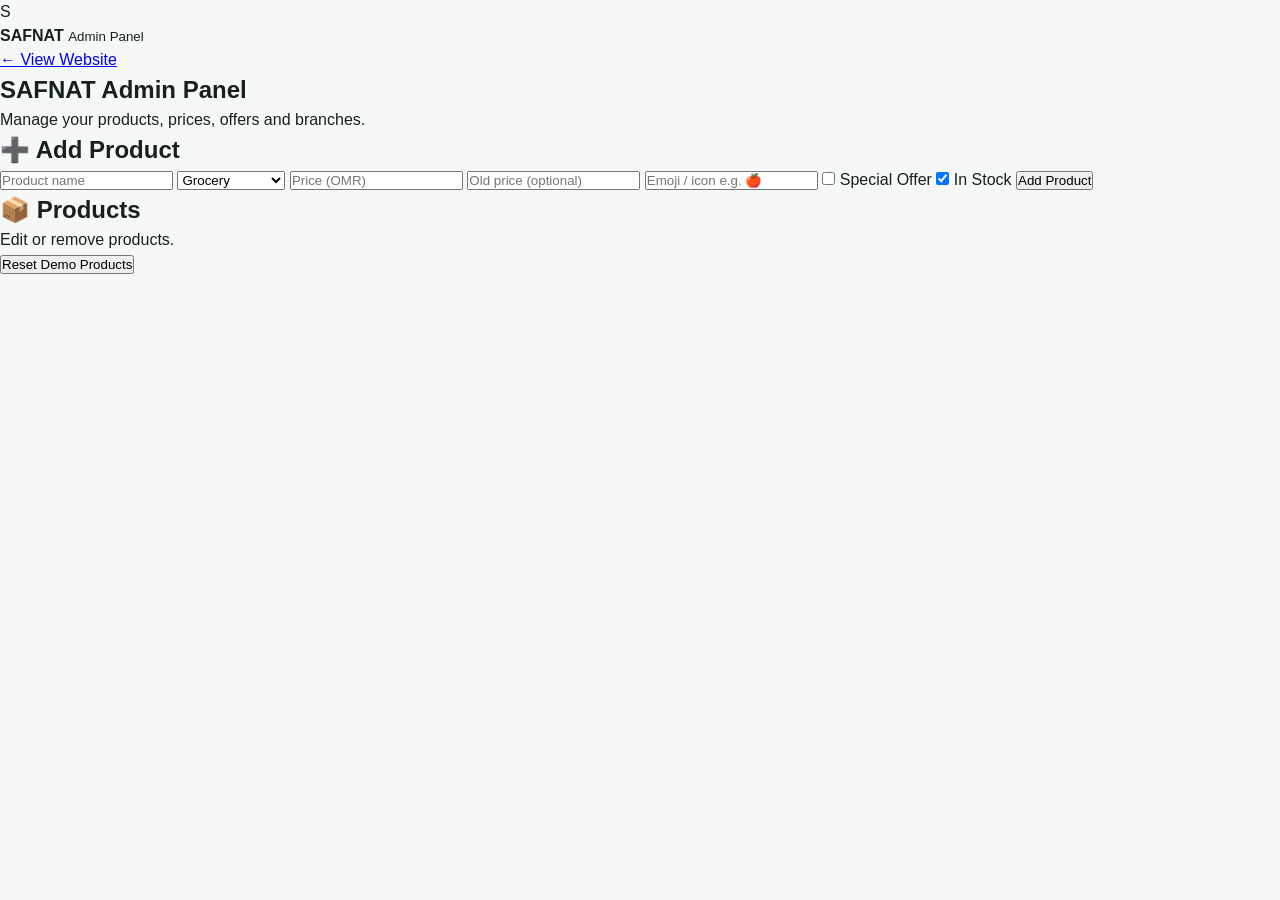
==== admin.html @ 0fa6844f "Add admin panel HTML structure" ====
<!DOCTYPE html>
<html lang="en">
<head>
  <meta charset="UTF-8">
  <meta name="viewport" content="width=device-width, initial-scale=1.0">
  <title>SAFNAT Admin Panel</title>
  <link rel="stylesheet" href="style.css">
</head>

<body>

<header class="top">
  <div class="brand">
    <div class="logo-mark">S</div>
    <div>
      <strong>SAFNAT</strong>
      <small>Admin Panel</small>
    </div>
  </div>

  <a href="index.html" class="admin-back">← View Website</a>
</header>

<main class="admin-page">

  <section class="admin-hero">
    <h1>SAFNAT Admin Panel</h1>
    <p>Manage your products, prices, offers and branches.</p>
  </section>

  <section class="admin-card">
    <h2>➕ Add Product</h2>

    <div class="admin-form">

      <input id="productName" type="text" placeholder="Product name">

      <select id="productCategory">
        <option value="Grocery">Grocery</option>
        <option value="Fresh Food">Fresh Food</option>
        <option value="Beverages">Beverages</option>
        <option value="Snacks">Snacks</option>
        <option value="Household">Household</option>
        <option value="Personal Care">Personal Care</option>
      </select>

      <input id="productPrice" type="number" step="0.001" placeholder="Price (OMR)">

      <input id="productOldPrice" type="number" step="0.001" placeholder="Old price (optional)">

      <input id="productIcon" type="text" placeholder="Emoji / icon e.g. 🍎">

      <label class="admin-check">
        <input id="productOffer" type="checkbox">
        Special Offer
      </label>

      <label class="admin-check">
        <input id="productStock" type="checkbox" checked>
        In Stock
      </label>

      <button class="admin-btn" onclick="addProduct()">
        Add Product
      </button>

    </div>
  </section>

  <section class="admin-card">
    <div class="admin-title-row">
      <div>
        <h2>📦 Products</h2>
        <p>Edit or remove products.</p>
      </div>

      <button class="admin-btn secondary" onclick="resetAdminProducts()">
        Reset Demo Products
      </button>
    </div>

    <div id="adminProductList" class="admin-product-list"></div>
  </section>

</main>

<div id="adminToast" class="toast"></div>

<script src="admin.js"></script>

</body>
</html>
---- style.css ----
* {
  box-sizing: border-box;
  margin: 0;
  padding: 0;
}

:root {
  --green: #0b7a3b;
  --dark-green: #07572b;
  --red: #d71920;
  --white: #ffffff;
  --light: #f5f8f6;
  --dark: #17211b;
  --gray: #68736c;
  --border: #e1e7e3;
}

html {
  scroll-behavior: smooth;
}

body {
  font-family: Arial, Helvetica, sans-serif;
  background: var(--light);
  color: var(--dark);
  line-height: 1.5;
}

/* HEADER */
.topbar {
  position: sticky;
  top: 0;
  z-index: 100;
  display: flex;
  align-items: center;
  gap: 20px;
  padding: 14px 5%;
  background: var(--white);
  border-bottom: 1px solid var(--border);
}

.logo {
  display: flex;
  align-items: center;
  gap: 10px;
  min-width: 190px;
}

.logo-s {
  width: 46px;
  height: 46px;
  display: grid;
  place-items: center;
  background: var(--green);
  color: white;
  border-radius: 12px;
  font-size: 30px;
  font-weight: 900;
}

.logo strong {
  display: block;
  color: var(--green);
  font-size: 23px;
}

.logo small {
  color: var(--gray);
  font-size: 11px;
}

/* SEARCH */
.search-box {
  flex: 1;
  display: flex;
  max-width: 600px;
}

.search-box input {
  width: 100%;
  padding: 12px 15px;
  border: 1px solid var(--border);
  border-right: none;
  border-radius: 10px 0 0 10px;
  outline: none;
  font-size: 15px;
}

.search-box input:focus {
  border-color: var(--green);
}

.search-box button {
  border: none;
  background: var(--green);
  color: white;
  padding: 0 18px;
  border-radius: 0 10px 10px 0;
  cursor: pointer;
}

/* BUTTONS */
.branch-btn,
.cart-btn {
  border: none;
  padding: 11px 15px;
  border-radius: 10px;
  cursor: pointer;
  font-weight: bold;
}

.branch-btn {
  background: #edf7f1;
  color: var(--green);
}

.cart-btn {
  background: var(--green);
  color: white;
}

#cartCount {
  display: inline-grid;
  place-items: center;
  min-width: 21px;
  height: 21px;
  margin-left: 4px;
  padding: 2px
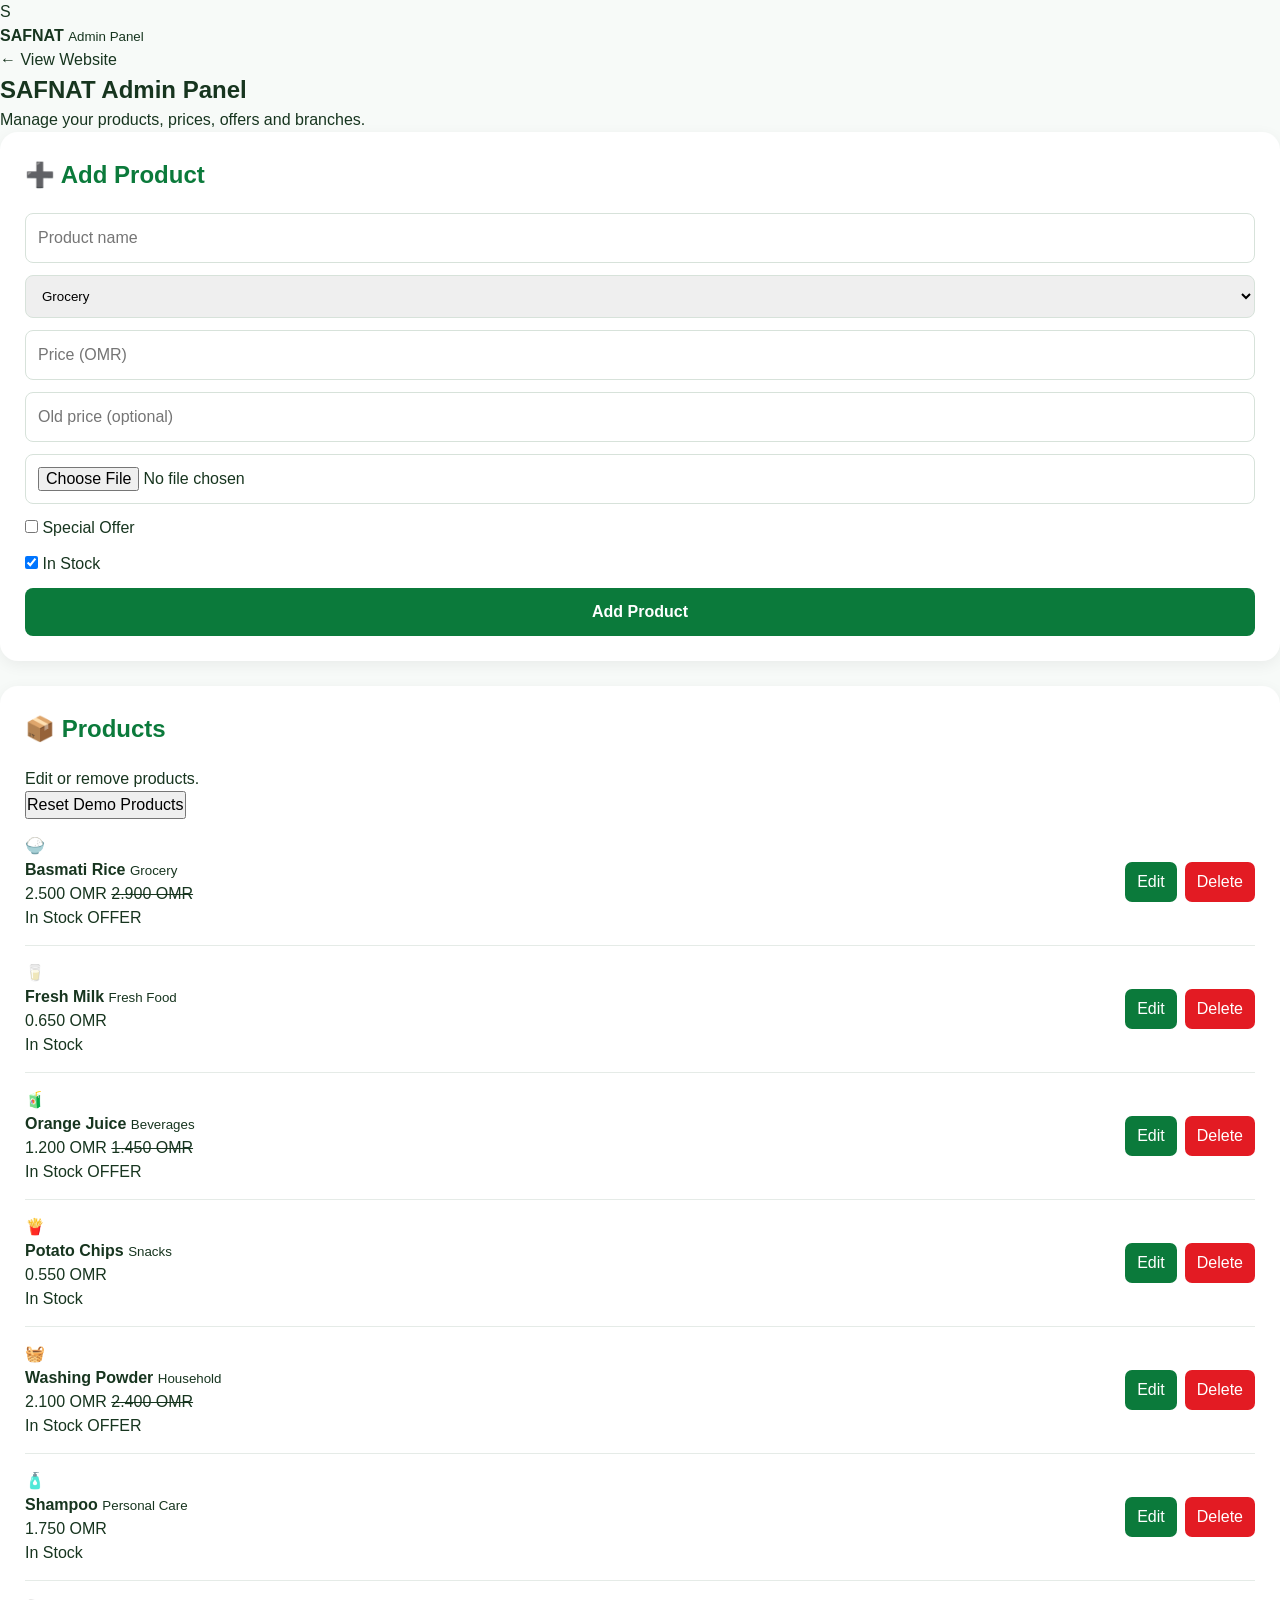
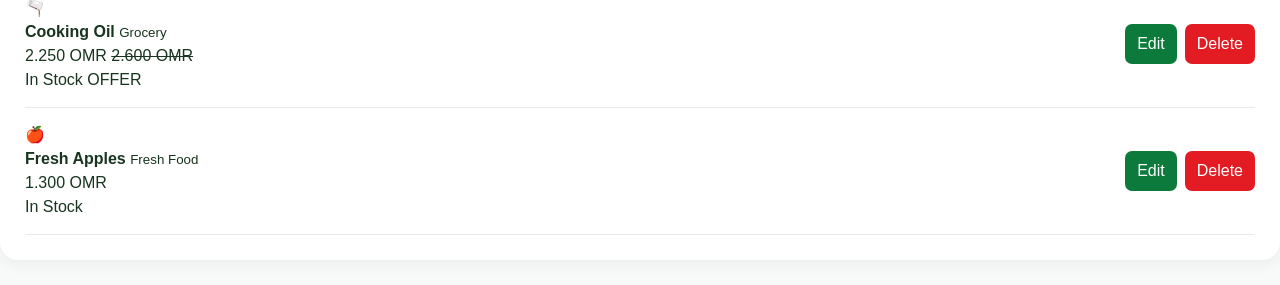
==== commit 34af54ca: "Change productIcon input to productImage file input" ====
--- a/admin.html
+++ b/admin.html
@@ -48,7 +48,7 @@
 
       <input id="productOldPrice" type="number" step="0.001" placeholder="Old price (optional)">
 
-      <input id="productIcon" type="text" placeholder="Emoji / icon e.g. 🍎">
+      <input id="productImage" type="file" accept="image/*">
 
       <label class="admin-check">
         <input id="productOffer" type="checkbox">
--- a/style.css
+++ b/style.css
@@ -1,42 +1,47 @@
+
 * {
   box-sizing: border-box;
   margin: 0;
   padding: 0;
 }
 
-:root {
-  --green: #0b7a3b;
-  --dark-green: #07572b;
-  --red: #d71920;
-  --white: #ffffff;
-  --light: #f5f8f6;
-  --dark: #17211b;
-  --gray: #68736c;
-  --border: #e1e7e3;
-}
-
 html {
   scroll-behavior: smooth;
 }
 
 body {
   font-family: Arial, Helvetica, sans-serif;
-  background: var(--light);
-  color: var(--dark);
+  background: #f7faf8;
+  color: #17351f;
   line-height: 1.5;
+}
+
+button,
+input {
+  font: inherit;
+}
+
+button {
+  cursor: pointer;
+}
+
+a {
+  text-decoration: none;
+  color: inherit;
 }
 
 /* HEADER */
 .topbar {
+  background: #ffffff;
+  min-height: 78px;
+  padding: 12px 5%;
+  display: flex;
+  align-items: center;
+  gap: 25px;
+  border-bottom: 1px solid #e5eee8;
   position: sticky;
   top: 0;
   z-index: 100;
-  display: flex;
-  align-items: center;
-  gap: 20px;
-  padding: 14px 5%;
-  background: var(--white);
-  border-bottom: 1px solid var(--border);
 }
 
 .logo {
@@ -47,82 +52,823 @@
 }
 
 .logo-s {
-  width: 46px;
-  height: 46px;
-  display: grid;
-  place-items: center;
-  background: var(--green);
-  color: white;
-  border-radius: 12px;
-  font-size: 30px;
-  font-weight: 900;
+  width: 48px;
+  height: 48px;
+  background: #0b7a3b;
+  color: white;
+  border-radius: 50%;
+  display: flex;
+  align-items: center;
+  justify-content: center;
+  font-size: 32px;
+  font-weight: bold;
+  border: 4px solid #e31b23;
 }
 
 .logo strong {
   display: block;
-  color: var(--green);
-  font-size: 23px;
+  color: #0b7a3b;
+  font-size: 25px;
+  letter-spacing: 1px;
 }
 
 .logo small {
-  color: var(--gray);
+  color: #777;
   font-size: 11px;
 }
 
-/* SEARCH */
 .search-box {
   flex: 1;
-  display: flex;
-  max-width: 600px;
+  max-width: 550px;
+  display: flex;
+  background: #f3f6f4;
+  border-radius: 30px;
+  overflow: hidden;
+  border: 1px solid #dce7df;
 }
 
 .search-box input {
   width: 100%;
-  padding: 12px 15px;
-  border: 1px solid var(--border);
-  border-right: none;
-  border-radius: 10px 0 0 10px;
+  border: 0;
   outline: none;
-  font-size: 15px;
-}
-
-.search-box input:focus {
-  border-color: var(--green);
+  background: transparent;
+  padding: 13px 18px;
 }
 
 .search-box button {
-  border: none;
-  background: var(--green);
-  color: white;
-  padding: 0 18px;
-  border-radius: 0 10px 10px 0;
-  cursor: pointer;
-}
-
-/* BUTTONS */
+  border: 0;
+  background: #0b7a3b;
+  color: white;
+  width: 52px;
+}
+
 .branch-btn,
 .cart-btn {
-  border: none;
-  padding: 11px 15px;
+  border: 0;
+  border-radius: 25px;
+  padding: 12px 17px;
+  font-weight: bold;
+}
+
+.branch-btn {
+  background: #eef7f1;
+  color: #0b7a3b;
+}
+
+.cart-btn {
+  background: #e31b23;
+  color: white;
+}
+
+#cartCount {
+  background: white;
+  color: #e31b23;
+  border-radius: 50%;
+  padding: 2px 7px;
+  margin-left: 4px;
+}
+
+/* NAVIGATION */
+.navbar {
+  background: #0b7a3b;
+  color: white;
+  display: flex;
+  justify-content: center;
+  gap: 35px;
+  padding: 13px;
+}
+
+.navbar a {
+  font-weight: bold;
+}
+
+.navbar a:hover {
+  color: #ffd84d;
+}
+
+/* PICKUP */
+.pickup-banner {
+  text-align: center;
+  background: #fff4d6;
+  color: #674d00;
+  padding: 10px;
+}
+
+/* HERO */
+.hero {
+  min-height: 440px;
+  display: flex;
+  align-items: center;
+  padding: 60px 8%;
+  background: linear-gradient(110deg, #e9f7ee, #ffffff);
+}
+
+.hero-content {
+  max-width: 650px;
+}
+
+.welcome,
+.section-heading p,
+.offer-banner p {
+  color: #e31b23;
+  font-weight: bold;
+  letter-spacing: 2px;
+  font-size: 13px;
+}
+
+.hero h1 {
+  font-size: clamp(42px, 7vw, 72px);
+  line-height: 1.05;
+  margin: 15px 0;
+  color: #12351e;
+}
+
+.hero h1 span {
+  color: #0b7a3b;
+}
+
+.hero-content > p:not(.welcome) {
+  color: #5c6d62;
+  font-size: 18px;
+}
+
+.hero-buttons {
+  display: flex;
+  gap: 14px;
+  margin-top: 28px;
+  flex-wrap: wrap;
+}
+
+.btn {
+  display: inline-block;
+  padding: 13px 24px;
+  border-radius: 25px;
+  font-weight: bold;
+}
+
+.btn.primary {
+  background: #0b7a3b;
+  color: white;
+}
+
+.btn.secondary {
+  border: 2px solid #0b7a3b;
+  color: #0b7a3b;
+}
+
+/* SECTIONS */
+.section {
+  padding: 65px 6%;
+}
+
+.section-heading {
+  text-align: center;
+  margin-bottom: 30px;
+}
+
+.section-heading h2 {
+  font-size: 34px;
+  margin-top: 5px;
+  color: #17351f;
+}
+
+/* CATEGORIES */
+.category-grid {
+  display: grid;
+  grid-template-columns: repeat(6, 1fr);
+  gap: 15px;
+}
+
+.category-grid button {
+  background: white;
+  border: 1px solid #dfeae2;
+  border-radius: 16px;
+  padding: 25px 10px;
+  font-size: 35px;
+  box-shadow: 0 3px 12px rgba(0,0,0,.05);
+  transition: .2s;
+}
+
+.category-grid button:hover {
+  transform: translateY(-4px);
+  border-color: #0b7a3b;
+}
+
+.category-grid span {
+  display: block;
+  margin-top: 8px;
+  font-size: 14px;
+  font-weight: bold;
+  color: #23452e;
+}
+
+/* OFFERS */
+.offer-banner {
+  margin: 10px 6% 20px;
+  padding: 40px 6%;
+  border-radius: 25px;
+  background: #0b7a3b;
+  color: white;
+  display: flex;
+  justify-content: space-between;
+  align-items: center;
+}
+
+.offer-banner p {
+  color: #ffd84d;
+}
+
+.offer-banner h2 {
+  font-size: 38px;
+  margin: 8px 0 18px;
+}
+
+.offer-banner button {
+  border: 0;
+  background: #e31b23;
+  color: white;
+  padding: 12px 22px;
+  border-radius: 22px;
+  font-weight: bold;
+}
+
+.offer-icon {
+  font-size: 80px;
+}
+
+/* PRODUCTS */
+.product-heading {
+  display: flex;
+  justify-content: space-between;
+  align-items: end;
+  text-align: left;
+}
+
+.reset-btn {
+  border: 1px solid #0b7a3b;
+  color: #0b7a3b;
+  background: white;
+  padding: 9px 18px;
+  border-radius: 20px;
+}
+
+.product-grid {
+  display: grid;
+  grid-template-columns: repeat(4, 1fr);
+  gap: 20px;
+}
+
+.product-card {
+  background: white;
+  border: 1px solid #e0eae3;
+  border-radius: 18px;
+  padding: 20px;
+  position: relative;
+  box-shadow: 0 4px 15px rgba(0,0,0,.05);
+}
+
+.product-icon {
+  height: 130px;
+  display: flex;
+  align-items: center;
+  justify-content: center;
+  font-size: 70px;
+  background: #f5faf7;
+  border-radius: 14px;
+  margin-bottom: 15px;
+}
+
+.product-category {
+  color: #0b7a3b;
+  font-size: 12px;
+  font-weight: bold;
+  text-transform: uppercase;
+}
+
+.product-card h3 {
+  margin: 5px 0 12px;
+}
+
+.product-price {
+  display: flex;
+  align-items: center;
+  gap: 8px;
+  margin-bottom: 15px;
+}
+
+.product-price strong {
+  color: #e31b23;
+  font-size: 18px;
+}
+
+.product-price span {
+  color: #999;
+  text-decoration: line-through;
+  font-size: 13px;
+}
+
+.offer-badge {
+  position: absolute;
+  top: 12px;
+  left: 12px;
+  background: #e31b23;
+  color: white;
+  padding: 5px 9px;
+  border-radius: 12px;
+  font-size: 11px;
+  font-weight: bold;
+}
+
+.add-cart-btn {
+  width: 100%;
+  border: 0;
+  background: #0b7a3b;
+  color: white;
+  padding: 11px;
   border-radius: 10px;
+  font-weight: bold;
+}
+
+.add-cart-btn:hover {
+  background: #075c2c;
+}
+
+.add-cart-btn.disabled {
+  background: #aaa;
+}
+
+/* BRANCHES */
+.branches-section {
+  background: #eef7f1;
+}
+
+.branch-grid {
+  display: grid;
+  grid-template-columns: repeat(4, 1fr);
+  gap: 20px;
+}
+
+.branch-card {
+  background: white;
+  border-radius: 18px;
+  padding: 25px;
+  text-align: center;
+  box-shadow: 0 4px 15px rgba(0,0,0,.05);
+}
+
+.branch-icon {
+  font-size: 35px;
+}
+
+.branch-card h3 {
+  margin: 10px 0;
+  color: #0b7a3b;
+}
+
+.branch-card p {
+  color: #666;
+  min-height: 48px;
+}
+
+.branch-card button {
+  margin-top: 15px;
+  border: 0;
+  background: #e31b23;
+  color: white;
+  padding: 10px 18px;
+  border-radius: 20px;
+  font-weight: bold;
+}
+
+/* FEATURES */
+.features {
+  display: grid;
+  grid-template-columns: repeat(4, 1fr);
+  gap: 20px;
+  padding: 55px 6%;
+  background: white;
+  text-align: center;
+}
+
+.features span {
+  font-size: 32px;
+}
+
+.features h3 {
+  margin: 8px 0;
+  color: #0b7a3b;
+}
+
+.features p {
+  color: #6b766f;
+  font-size: 14px;
+}
+
+/* ABOUT */
+.about-section {
+  background: #f7faf8;
+}
+
+.about-content {
+  max-width: 800px;
+  margin: auto;
+  text-align: center;
+  color: #5e6c63;
+  font-size: 17px;
+}
+
+.about-content p + p {
+  margin-top: 12px;
+}
+
+/* FOOTER */
+.footer {
+  background: #12351e;
+  color: white;
+  padding: 45px 6% 20px;
+}
+
+.footer .logo strong {
+  color: white;
+}
+
+.footer .logo small {
+  color: #cbd8cf;
+}
+
+.footer-brand > p {
+  margin-top: 15px;
+  color: #cbd8cf;
+}
+
+.footer-links {
+  display: flex;
+  gap: 25px;
+  flex-wrap: wrap;
+  margin: 30px 0;
+}
+
+.footer-links a:hover {
+  color: #ffd84d;
+}
+
+.footer-bottom {
+  border-top: 1px solid #3d5945;
+  padding-top: 18px;
+  display: flex;
+  justify-content: space-between;
+  color: #cbd8cf;
+  font-size: 13px;
+}
+
+/* EMPTY SEARCH */
+.empty-message {
+  grid-column: 1 / -1;
+  text-align: center;
+  padding: 50px;
+  background: white;
+  border-radius: 15px;
+}
+
+.empty-message h3 {
+  color: #0b7a3b;
+}
+
+/* ADMIN */
+.admin-container {
+  max-width: 1100px;
+  margin: 40px auto;
+  padding: 0 20px;
+}
+
+.admin-card {
+  background: white;
+  padding: 25px;
+  border-radius: 18px;
+  margin-bottom: 25px;
+  box-shadow: 0 4px 15px rgba(0,0,0,.06);
+}
+
+.admin-card h2 {
+  color: #0b7a3b;
+  margin-bottom: 20px;
+}
+
+.admin-form {
+  display: grid;
+  gap: 12px;
+}
+
+.admin-form input,
+.admin-form select {
+  padding: 12px;
+  border: 1px solid #d7e2da;
+  border-radius: 8px;
+  outline: none;
+}
+
+.admin-form button {
+  background: #0b7a3b;
+  color: white;
+  border: 0;
+  padding: 12px;
+  border-radius: 8px;
+  font-weight: bold;
+}
+
+.admin-product {
+  display: flex;
+  justify-content: space-between;
+  align-items: center;
+  gap: 15px;
+  padding: 15px 0;
+  border-bottom: 1px solid #e5ebe7;
+}
+
+.admin-actions {
+  display: flex;
+  gap: 8px;
+}
+
+.admin-actions button {
+  border: 0;
+  padding: 8px 12px;
+  border-radius: 7px;
+}
+
+.admin-actions button:first-child {
+  background: #0b7a3b;
+  color: white;
+}
+
+.admin-actions button:last-child {
+  background: #e31b23;
+  color: white;
+}
+
+/* MOBILE */
+@media (max-width: 900px) {
+  .topbar {
+    flex-wrap: wrap;
+  }
+
+  .search-box {
+    order: 3;
+    max-width: none;
+    flex-basis: 100%;
+  }
+
+  .category-grid {
+    grid-template-columns: repeat(3, 1fr);
+  }
+
+  .product-grid {
+    grid-template-columns: repeat(2, 1fr);
+  }
+
+  .branch-grid {
+    grid-template-columns: repeat(2, 1fr);
+  }
+
+  .features {
+    grid-template-columns: repeat(2, 1fr);
+  }
+}
+
+@media (max-width: 600px) {
+  .topbar {
+    padding: 10px 4%;
+    gap: 10px;
+  }
+
+  .logo {
+    min-width: 0;
+  }
+
+  .logo strong {
+    font-size: 20px;
+  }
+
+  .branch-btn,
+  .cart-btn {
+    padding: 9px 11px;
+  }
+
+  .navbar {
+    gap: 15px;
+    overflow-x: auto;
+    justify-content: flex-start;
+    white-space: nowrap;
+    font-size: 14px;
+  }
+
+  .hero {
+    min-height: 390px;
+    padding: 45px 6%;
+  }
+
+  .hero h1 {
+    font-size: 42px;
+  }
+
+  .section {
+    padding: 45px 5%;
+  }
+
+  .section-heading h2 {
+    font-size: 28px;
+  }
+
+  .category-grid {
+    grid-template-columns: repeat(2, 1fr);
+  }
+
+  .product-grid,
+  .branch-grid {
+    grid-template-columns: 1fr;
+  }
+
+  .features {
+    grid-template-columns: 1fr;
+    padding: 40px 6%;
+  }
+
+  .offer-banner {
+    margin: 10px 5%;
+  }
+
+  .offer-icon {
+    display: none;
+  }
+
+  .product-heading {
+    align-items: center;
+  }
+
+  .footer-bottom {
+    flex-direction: column;
+    gap: 8px;
+  }
+}
+/* CART MODAL */
+
+.cart-modal {
+  display: none;
+  position: fixed;
+  inset: 0;
+  background: rgba(0, 0, 0, 0.55);
+  z-index: 1000;
+  padding: 20px;
+  align-items: center;
+  justify-content: center;
+}
+
+.cart-modal.show {
+  display: flex;
+}
+
+.cart-box {
+  background: white;
+  width: 100%;
+  max-width: 550px;
+  max-height: 85vh;
+  overflow-y: auto;
+  border-radius: 20px;
+  padding: 25px;
+  position: relative;
+}
+
+.cart-box h2 {
+  color: #0b7a3b;
+  margin-bottom: 20px;
+}
+
+.cart-close {
+  position: absolute;
+  top: 15px;
+  right: 15px;
+  border: 0;
+  background: #e31b23;
+  color: white;
+  width: 35px;
+  height: 35px;
+  border-radius: 50%;
+  font-weight: bold;
+}
+
+.cart-item {
+  display: flex;
+  justify-content: space-between;
+  align-items: center;
+  gap: 15px;
+  padding: 15px 0;
+  border-bottom: 1px solid #e5eae7;
+}
+
+.cart-item-info {
+  display: flex;
+  align-items: center;
+  gap: 12px;
+}
+
+.cart-item-icon {
+  font-size: 35px;
+}
+
+.cart-item-info p {
+  color: #777;
+  font-size: 13px;
+}
+
+.cart-item-actions {
+  display: flex;
+  align-items: center;
+  gap: 8px;
+}
+
+.cart-item-actions button {
+  border: 0;
+  background: #0b7a3b;
+  color: white;
+  width: 30px;
+  height: 30px;
+  border-radius: 7px;
+  font-weight: bold;
+}
+
+.cart-total {
+  display: flex;
+  justify-content: space-between;
+  font-size: 20px;
+  padding: 20px 0;
+  color: #17351f;
+}
+
+.pickup-note {
+  text-align: center;
+  background: #fff4d6;
+  color: #674d00;
+  padding: 10px;
+  border-radius: 10px;
+  margin-bottom: 15px;
+}
+
+.checkout-btn {
+  width: 100%;
+  border: 0;
+  background: #e31b23;
+  color: white;
+  padding: 14px;
+  border-radius: 10px;
+  font-weight: bold;
+  font-size: 16px;
+}
+
+/* LOGIN */
+.login-section {
+  background: #eef7f1;
+}
+
+.login-box {
+  max-width: 420px;
+  margin: 0 auto;
+  background: white;
+  padding: 30px;
+  border-radius: 20px;
+  box-shadow: 0 5px 20px rgba(0,0,0,.08);
+}
+
+.login-box input {
+  width: 100%;
+  padding: 13px;
+  margin-bottom: 15px;
+  border: 1px solid #d8e3dc;
+  border-radius: 10px;
+  outline: none;
+}
+
+.login-box input:focus {
+  border-color: #0b7a3b;
+}
+
+.login-box button {
+  width: 100%;
+  padding: 13px;
+  border: 0;
+  border-radius: 10px;
+  background: #0b7a3b;
+  color: white;
+  font-weight: bold;
   cursor: pointer;
-  font-weight: bold;
-}
-
-.branch-btn {
-  background: #edf7f1;
-  color: var(--green);
-}
-
-.cart-btn {
-  background: var(--green);
-  color: white;
-}
-
-#cartCount {
-  display: inline-grid;
-  place-items: center;
-  min-width: 21px;
-  height: 21px;
-  margin-left: 4px;
-  padding: 2px 
+}
+
+.login-box p {
+  text-align: center;
+  margin-top: 18px;
+  color: #666;
+}
+
+.login-box a {
+  color: #0b7a3b;
+  font-weight: bold;
+}
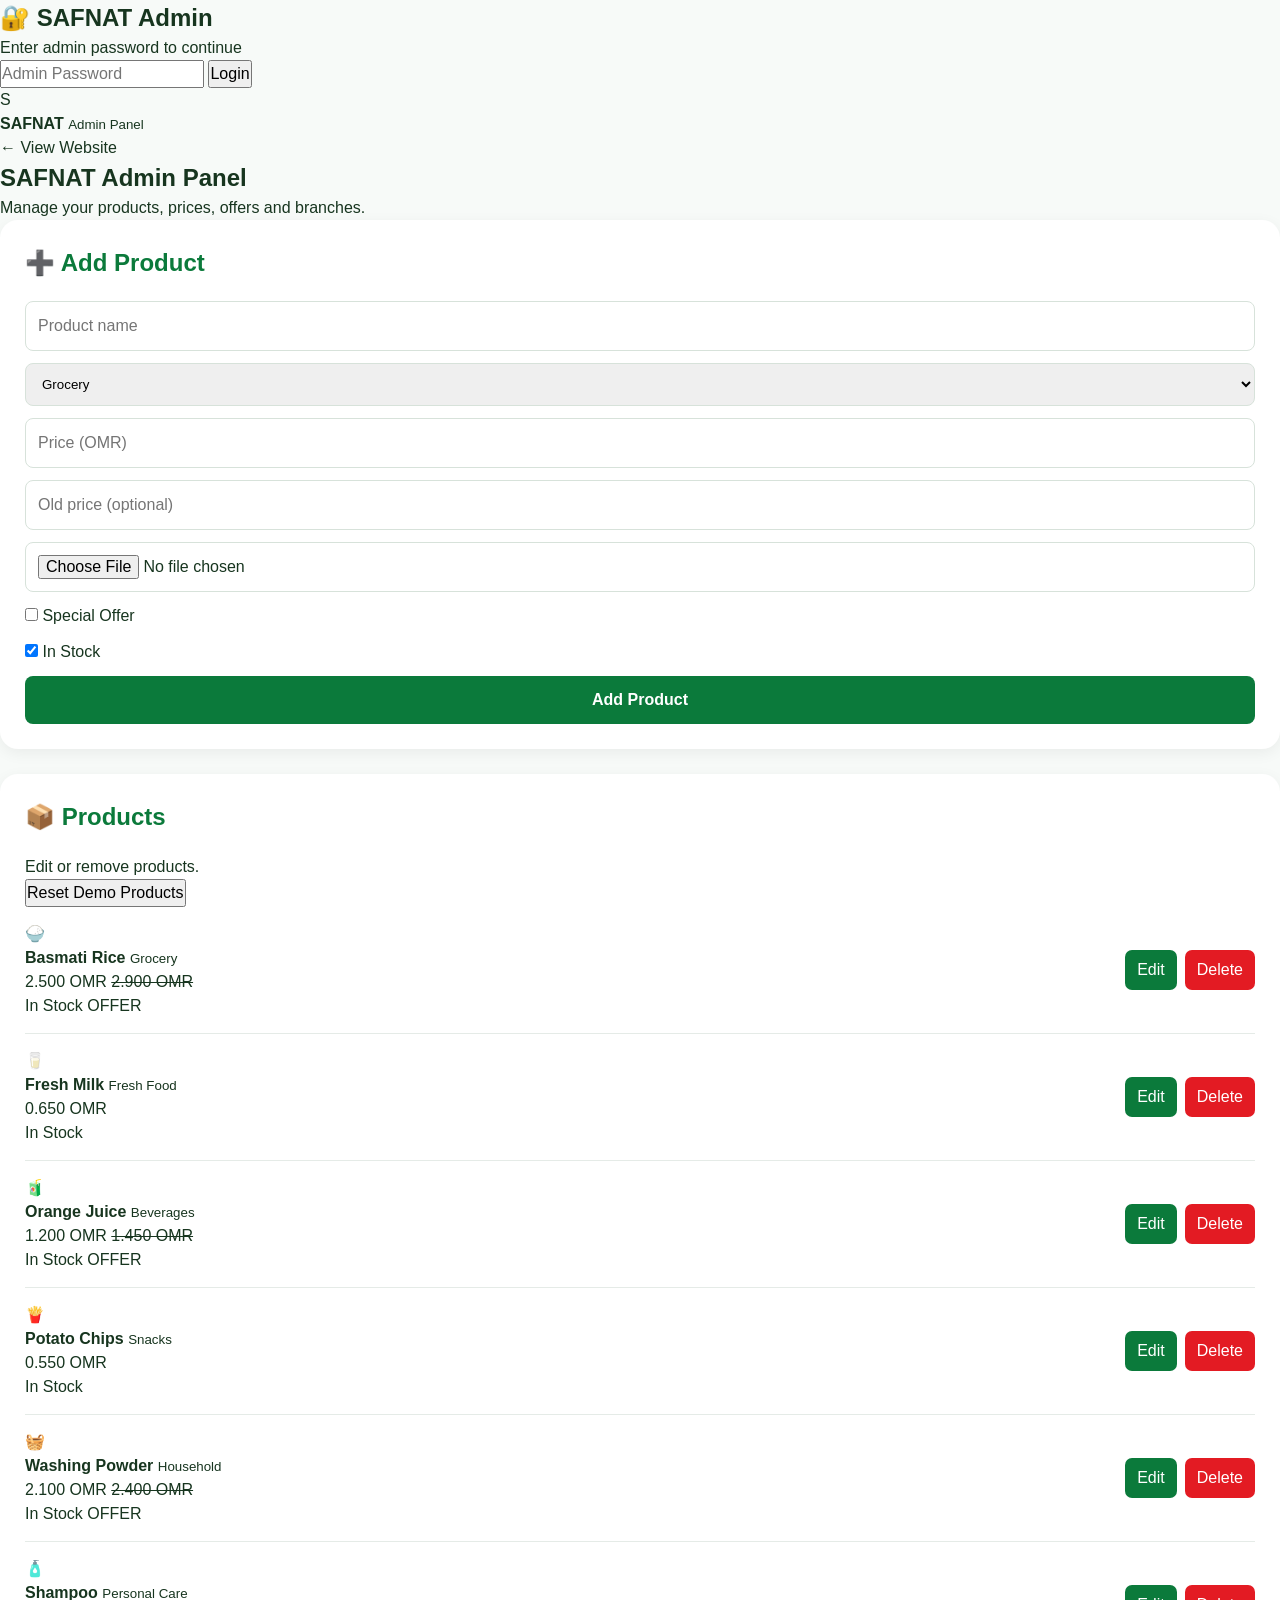
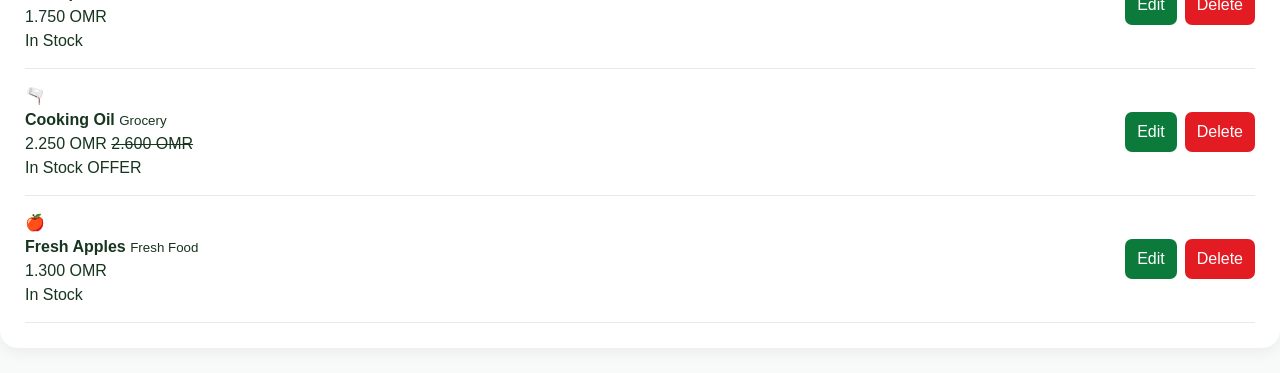
==== commit 7855b883: "Implement admin login screen in admin.html Added an admin login screen with password input and login" ====
--- a/admin.html
+++ b/admin.html
@@ -8,7 +8,23 @@
 </head>
 
 <body>
+  
+<div id="adminLoginScreen" class="admin-login-screen">
+  <div class="admin-login-box">
+    <h2>🔐 SAFNAT Admin</h2>
+    <p>Enter admin password to continue</p>
 
+    <input
+      type="password"
+      id="adminPassword"
+      placeholder="Admin Password"
+    >
+
+    <button onclick="checkAdminLogin()">Login</button>
+
+    <p id="adminLoginMessage"></p>
+  </div>
+</div>
 <header class="top">
   <div class="brand">
     <div class="logo-mark">S</div>
--- a/style.css
+++ b/style.css
@@ -872,3 +872,9 @@
   color: #0b7a3b;
   font-weight: bold;
 }
+.product-icon img {
+  width: 100%;
+  height: 100%;
+  object-fit: contain;
+  border-radius: 14px;
+}
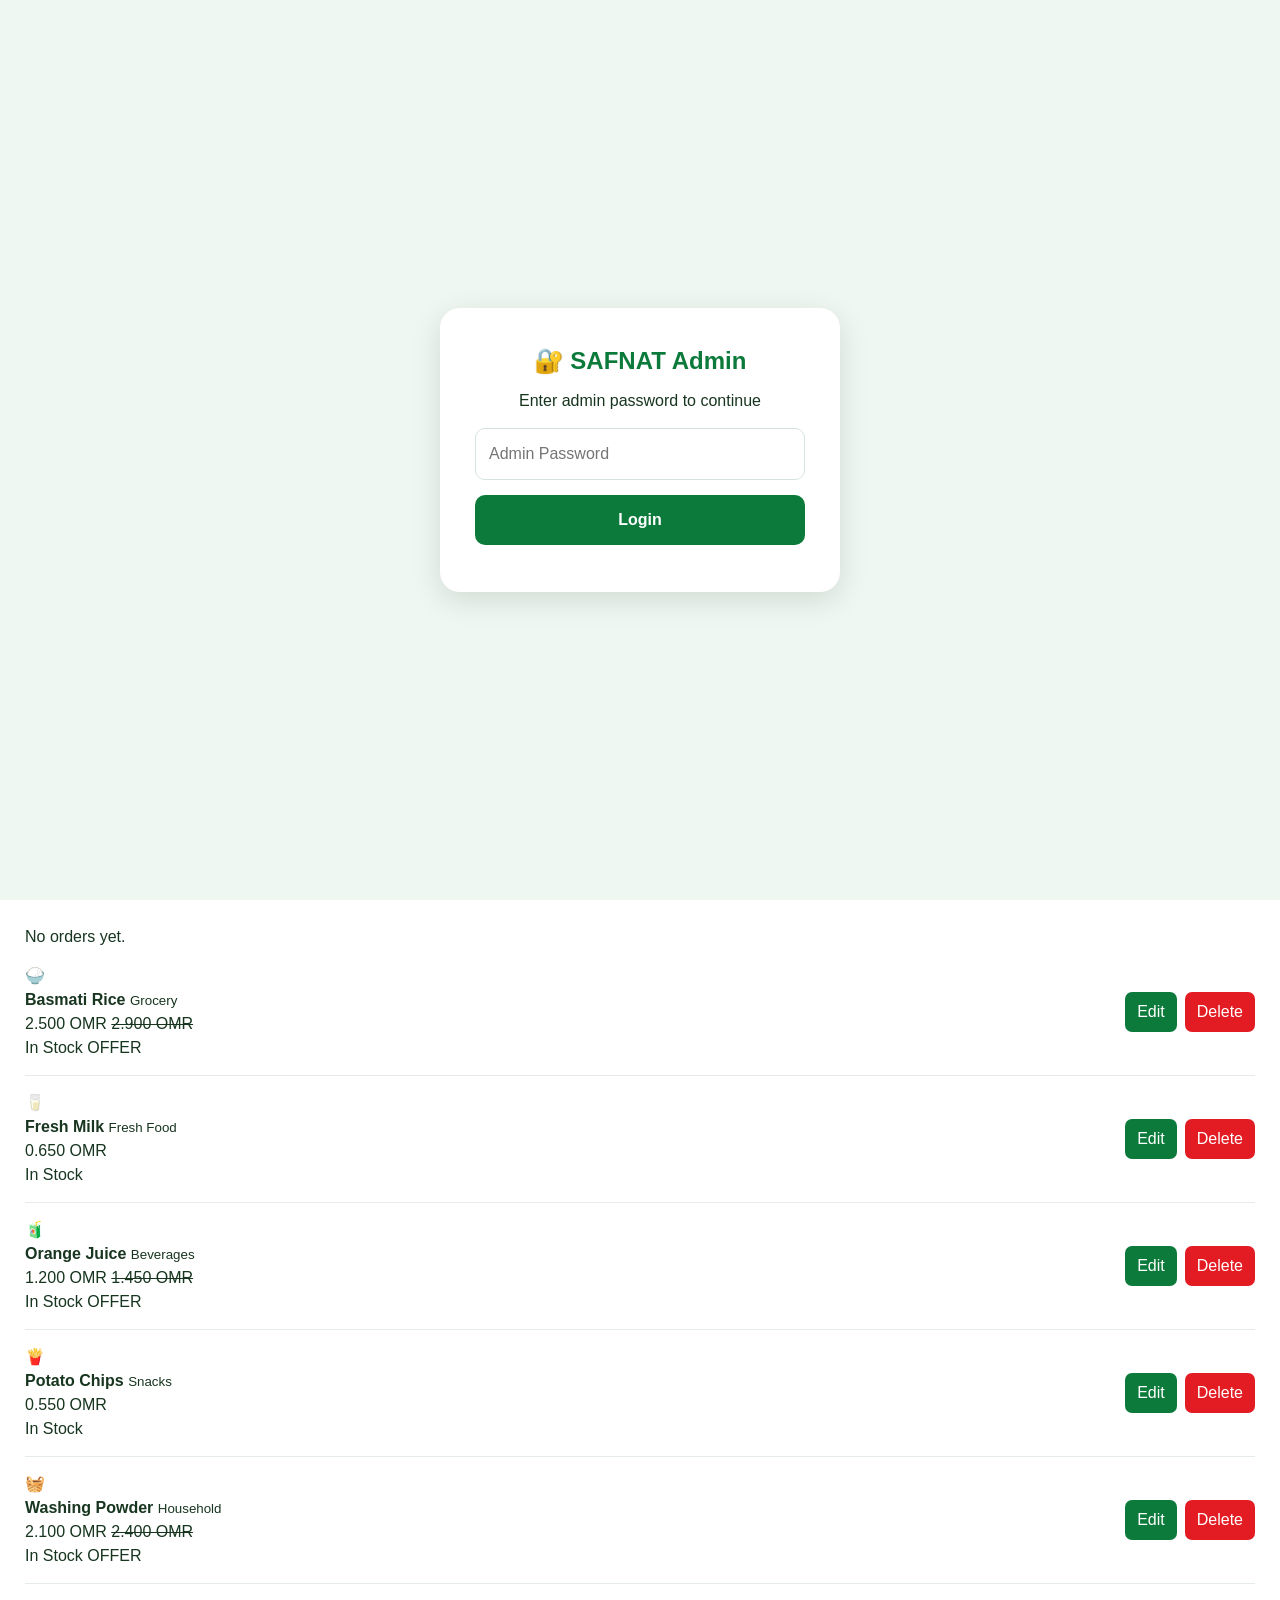
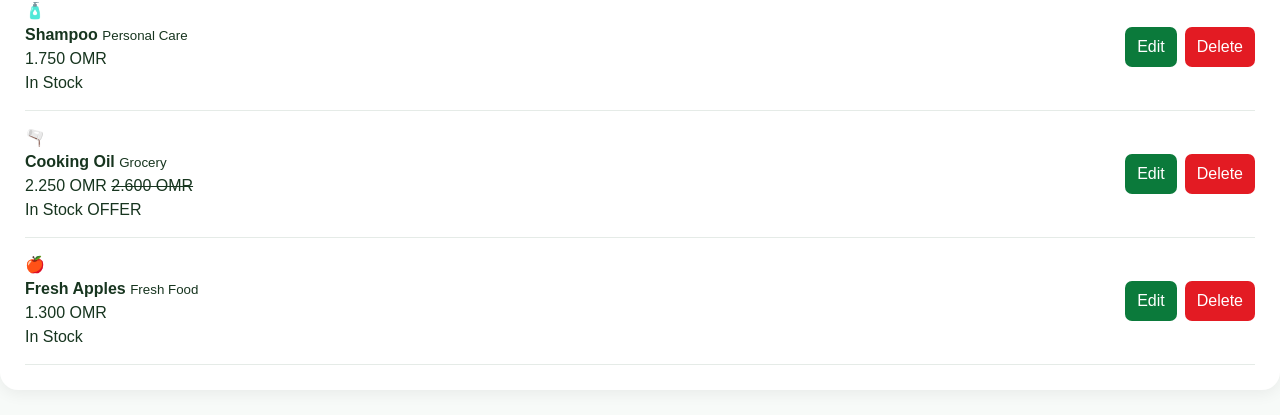
==== commit 57dcb362: "Add orders section to admin panel" ====
--- a/admin.html
+++ b/admin.html
@@ -94,7 +94,16 @@
         Reset Demo Products
       </button>
     </div>
+<section class="admin-section">
+  <div class="section-heading">
+    <p>ORDERS</p>
+    <h2>Customer Orders 🔔</h2>
+  </div>
 
+  <div id="ordersList">
+    <p>No orders yet.</p>
+  </div>
+</section>
     <div id="adminProductList" class="admin-product-list"></div>
   </section>
 
--- a/style.css
+++ b/style.css
@@ -878,3 +878,52 @@
   object-fit: contain;
   border-radius: 14px;
 }
+/* ADMIN LOGIN */
+.admin-login-screen {
+  position: fixed;
+  inset: 0;
+  background: #eef7f1;
+  display: flex;
+  align-items: center;
+  justify-content: center;
+  z-index: 9999;
+}
+
+.admin-login-box {
+  width: min(90%, 400px);
+  background: white;
+  padding: 35px;
+  border-radius: 20px;
+  text-align: center;
+  box-shadow: 0 8px 30px rgba(0,0,0,.12);
+}
+
+.admin-login-box h2 {
+  color: #0b7a3b;
+  margin-bottom: 10px;
+}
+
+.admin-login-box input {
+  width: 100%;
+  padding: 13px;
+  margin: 15px 0;
+  border: 1px solid #d8e3dc;
+  border-radius: 10px;
+  box-sizing: border-box;
+}
+
+.admin-login-box button {
+  width: 100%;
+  padding: 13px;
+  border: none;
+  border-radius: 10px;
+  background: #0b7a3b;
+  color: white;
+  font-weight: bold;
+  cursor: pointer;
+}
+
+#adminLoginMessage {
+  color: #d00000;
+  margin-top: 12px;
+}
